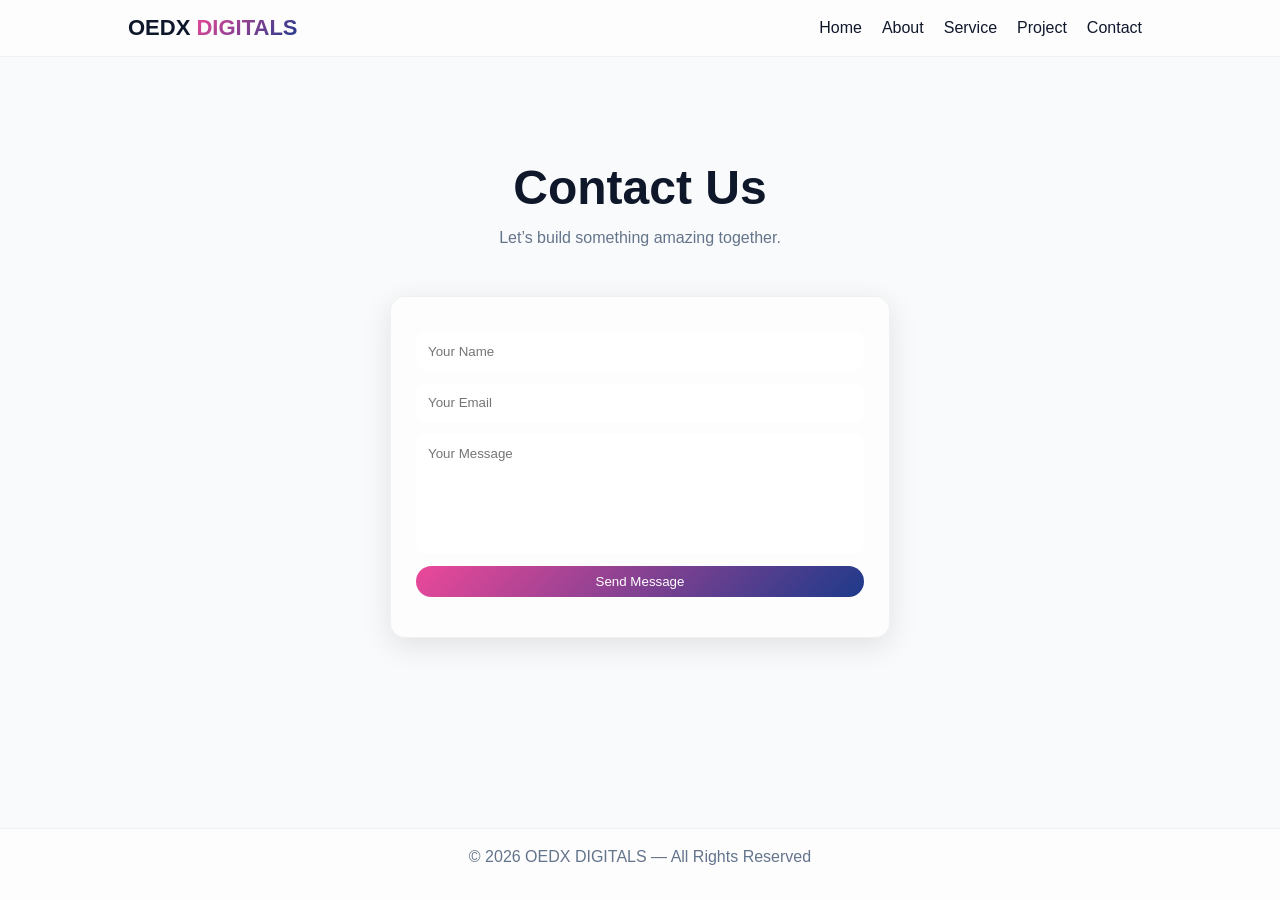
==== contact.html @ 1c3ec058 "Add initial HTML structure and styles for OEDX DIGITALS website - Created index.html with header, ho" ====
<!DOCTYPE html>
<html lang="en">
<head>
<meta charset="UTF-8">
<meta name="viewport" content="width=device-width, initial-scale=1.0">
<title>Contact | OEDX DIGITALS</title>
<link rel="stylesheet" href="styles.css">
</head>

<body>

<header>
  <div class="logo">OEDX <span>DIGITALS</span></div>
  <nav>
    <li><a href="index.html">Home</a></li>
    <li><a href="about.html">About</a></li>
    <li><a href="service.html">Service</a></li>
    <li><a href="project.html">Project</a></li>
    <li><a href="contact.html">Contact</a></li>
  </nav>
</header>

<main>

<section class="home">

  <article>
    <h1>Contact Us</h1>
    <p>Let’s build something amazing together.</p>
  </article>

  <article class="card">
    <form id="contactForm">
      <input type="text" id="name" placeholder="Your Name">
      <input type="email" id="email" placeholder="Your Email">
      <textarea id="message" placeholder="Your Message"></textarea>

      <button type="submit" class="btn">Send Message</button>
    </form>

    <p id="formMessage"></p>
  </article>

</section>

</main>

<footer>
  <p>© 2026 OEDX DIGITALS — All Rights Reserved</p>
</footer>

</body>
</html>
---- styles.css ----
/* RESET */
*{
  margin: 0;
  padding: 0;
  box-sizing: border-box;
  text-decoration: none;
  scroll-behavior: smooth;
  list-style: none;
  font-family: 'Segoe UI', Tahoma, Geneva, Verdana, sans-serif;
}

/* ROOT COLORS */
:root{
  --bg-color: #f9fafb;
  --second-bg-color: #ffffff;

  --text-color: #0f172a;
  --main-color: #1e3a8a;
  --btn-color: #ec4899;

  --gradient: linear-gradient(135deg, #ec4899, #1e3a8a);
}

/* BODY */
body{
  background: var(--bg-color);
  color: var(--text-color);
  padding-top: 80px;
  padding-bottom: 70px;
}

/* HEADER */
header{
  position: fixed;
  top: 0;
  left: 0;
  width: 100%;

  display: flex;
  justify-content: space-between;
  align-items: center;
  padding: 15px 10%;

  background: rgba(255, 255, 255, 0.6);
  backdrop-filter: blur(12px);
  -webkit-backdrop-filter: blur(12px);

  border-bottom: 1px solid rgba(0,0,0,0.05);
  z-index: 1000;
}

/* LOGO */
.logo{
  font-size: 22px;
  font-weight: bold;
  cursor: pointer;
}

/* LOGO SPAN (Gradient Text) */
.logo span{
  background: var(--gradient);
  -webkit-background-clip: text;
  color: transparent;
}

/* NAV */
nav{
  display: flex;
  align-items: center;
}

/* NAV LINKS */
nav li a{
  margin: 0 10px;
  color: var(--text-color);
  font-weight: 500;
  transition: 0.3s;
}

/* BUTTON */
.btn{
  padding: 8px 18px;
  border-radius: 20px;
  background: var(--gradient);
  color: white;
  border: none;
  cursor: pointer;
  transition: 0.3s;
}

/* LOGO HOVER */
.logo:hover{
  transform: scale(1.0);
}

/* NAV HOVER */
nav li a:hover{
  color: var(--main-color);
  border-bottom: 5px solid pink;
}

/* BUTTON HOVER */
.btn:hover{
  transform: scale(1.05);
  box-shadow: 0 5px 15px rgba(0,0,0,0.2);
}

/* HOME SECTION */
.home{
  display: flex;
  flex-direction: column;
  align-items: center;
  padding: 80px 10%;
  gap: 30px;
  text-align: center;
}

.home .card{
  width: 100%;
  max-width: 500px;
}

/* HEADINGS */
h1{
  font-size: 3rem;
  margin-bottom: 10px;
}

h1 span {
    background: var(--gradient);
    -webkit-background-clip: text;
    color: transparent;
}

h2{
  font-size: 2rem;
  margin-bottom: 15px;
}

h2 span {
    background: var(--gradient);
    -webkit-background-clip: text;
    color: transparent;
}

/* IMAGE */
img{
  width: 400px;
  border-radius: 50%;
  object-fit: cover;
}

/* PARAGRAPH */
p{
  color: #64748b;
  line-height: 1.6;
  margin-bottom: 15px;
}


/* SECOND BUTTON */
.btn2{
  padding: 8px 18px;
  border-radius: 20px;
  border: 2px solid var(--main-color);
  color: var(--main-color);
  background: transparent;
  cursor: pointer;
  transition: 0.3s;
}

/* BTN2 HOVER */
.btn2:hover{
  background: var(--gradient);
  color: white;
  border: none;
}

/* ICONS */
.icons{
  margin-top: 20px;
  font-size: 20px;
  color: var(--text-color);
  cursor: pointer;
  transition: 0.3s;
  justify-self: center;
}

/* ICONS HOVER */
.icons:hover{
  color: var(--main-color);
  transform: scale(1.2);
}

/* card Styles */
.card{
  width: 100%;
  max-width: 600px;
  padding: 25px;
  border-radius: 15px;

  background: rgba(255, 255, 255, 0.6);
  backdrop-filter: blur(12px);
  -webkit-backdrop-filter: blur(12px);

  border: 1px solid rgba(0, 0, 0, 0.05);

  box-shadow: 0 8px 30px rgba(0, 0, 0, 0.1);

  transition: 0.3s;
}

.card:hover{
  transform: translateY(-5px);
  box-shadow: 0 15px 40px rgba(0, 0, 0, 0.15);
}

.card h2{
  margin-bottom: 10px;
  color: var(--main-color);
}

.card p{
  color: #475569;
}

/* Form (Glass Style) */
form{
  display: flex;
  flex-direction: column;
  gap: 12px;
  margin-top: 10px;
}

input, textarea{
  padding: 12px;
  border-radius: 10px;
  border: none;
  outline: none;

  background: rgba(255,255,255,0.7);
}

textarea{
  height: 120px;
  resize: none;
}

/* form message */
#formMessage{
  margin-top: 10px;
  font-size: 14px;
}

/* FOOTER */
footer{
  position: fixed;
  bottom: 0;
  left: 0;
  width: 100%;

  text-align: center;
  padding: 15px;

  background: rgba(255, 255, 255, 0.6);
  backdrop-filter: blur(12px);
  -webkit-backdrop-filter: blur(12px);

  border-top: 1px solid rgba(0,0,0,0.05);
}

/* MEDIA QUERIES */
@media (max-width: 768px){

  header{
    flex-direction: column;
    gap: 10px;
    padding: 15px;
  }

  nav{
    flex-wrap: wrap;
    justify-content: center;
  }

  nav li{
    margin: 5px;
  }

  .home{
    padding: 60px 20px;
  }

  h1{
    font-size: 2rem;
  }

  h2{
    font-size: 1.4rem;
  }

  img{
    width: 250px;
  }

  .card{
    width: 100%;
  }
}

/* SMALL DEVICES */
@media (max-width: 480px){

  h1{
    font-size: 1.7rem;
  }

  p{
    font-size: 14px;
  }

  .btn, .btn2{
    width: 100%;
  }
}
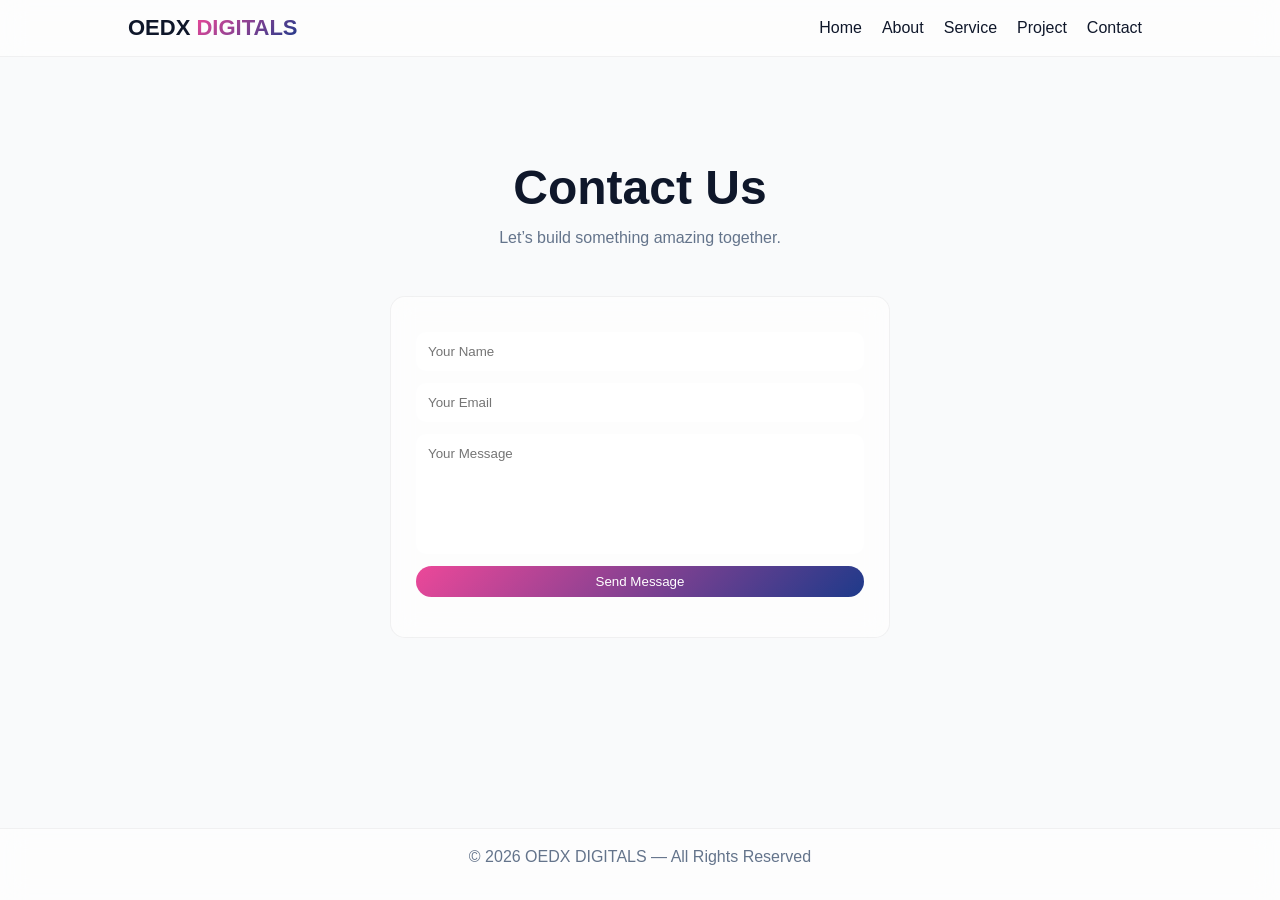
==== commit 05065513: "Add required attributes to contact form inputs and update card box-shadow style" ====
--- a/contact.html
+++ b/contact.html
@@ -31,8 +31,8 @@
 
   <article class="card">
     <form id="contactForm">
-      <input type="text" id="name" placeholder="Your Name">
-      <input type="email" id="email" placeholder="Your Email">
+      <input type="text" id="name" placeholder="Your Name" required>
+      <input type="email" id="email" placeholder="Your Email" required>
       <textarea id="message" placeholder="Your Message"></textarea>
 
       <button type="submit" class="btn">Send Message</button>
--- a/styles.css
+++ b/styles.css
@@ -205,7 +205,7 @@
 
   border: 1px solid rgba(0, 0, 0, 0.05);
 
-  box-shadow: 0 8px 30px rgba(0, 0, 0, 0.1);
+  box-shadow: var(--gradient);
 
   transition: 0.3s;
 }
